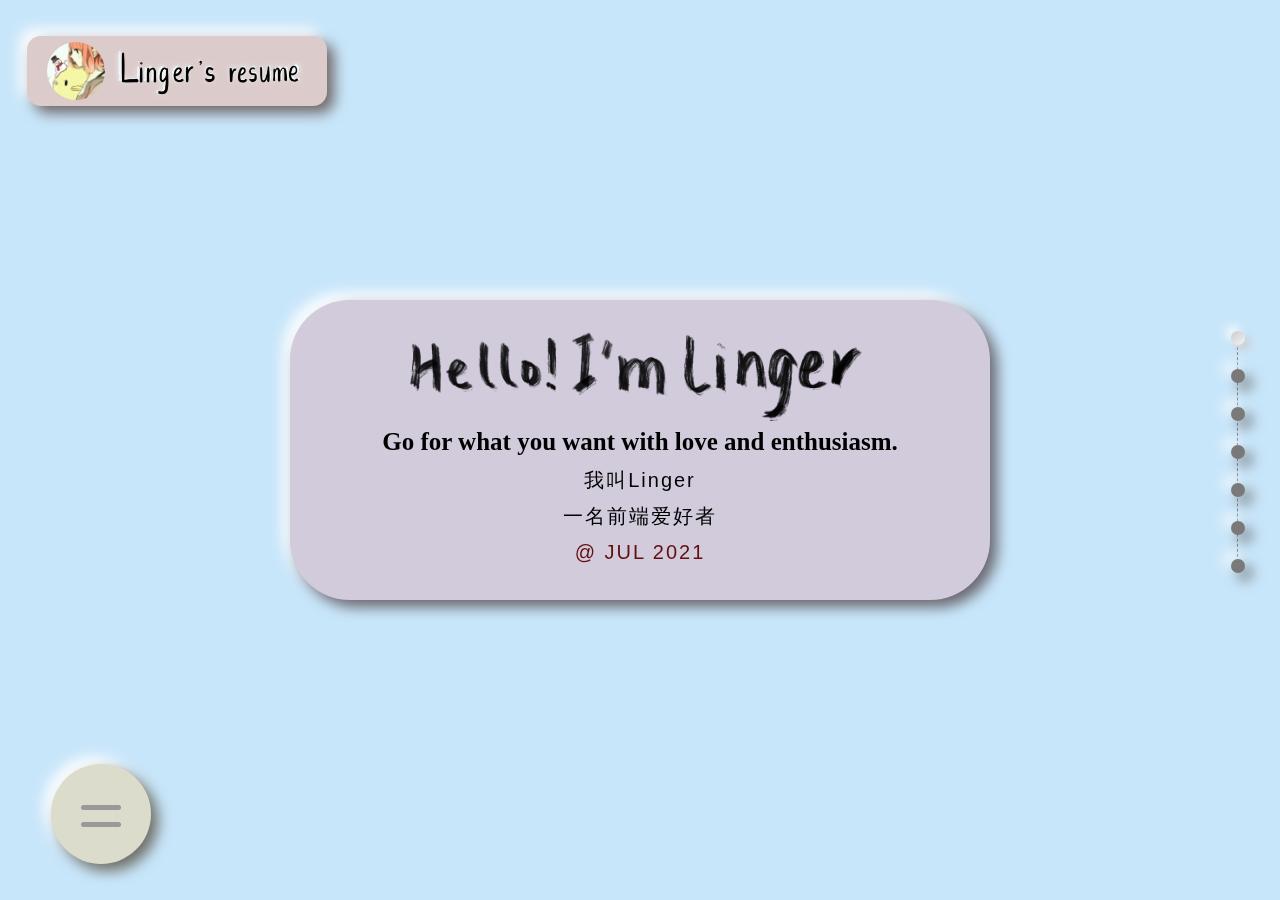
==== index.html @ 0b601ac6 "add ym2 content" ====
<!DOCTYPE html>
<html lang="en">
<head>
    <meta charset="UTF-8">
    <meta http-equiv="X-UA-Compatible" content="IE=edge">
    <meta name="viewport" content="width=device-width, initial-scale=1.0">
    <title>Linger的主页</title>

    <link rel="stylesheet" href="styles/style1.css">
<!-- 
    <script src="scripts/script1.js"></script> -->

</head>

<body>
    <!-- 左上信息栏 -->
    <a href="index.html" class="myresume-wrapper">
        <div class="myresume-img">
            <img src="imgs/touxiang.jpg" height="60px" width="60px" alt="头像">
        </div>
        <div class="myresume-p">
            <img src="imgs/resume2.png" height="58px"  alt="linger's resume">
            <!-- <div class="myresume-linger">Linger</div>
            <div class="myresume-resume">'s resume</div> -->
        </div>
    </a>
    <!-- 左下导航栏 -->
    <div class="navbar">
        <input type="checkbox">
        <ul>
            <li class="nav">首页</li>
            <li class="nav">关于我</li>
            <li class="nav">技能</li>
            <li class="nav">我的经历</li>
            <li class="nav">我的作品</li>
            <li class="nav">兴趣</li>
            <li class="nav">联系我</li>
        </ul> 
        <span></span>
        <span></span>
    </div>
    
    <!-- 页面！ -->
    <main class="items">
        <!-- 页面1 首页 -->
        <div id="ym1" class="item ym-active">
            <div class="ym1-mid">
                <img src="imgs/hello2.png" height="90px" alt="hello!i'm linger">
                <!-- <h1>hello!I'm Linger!</h1> -->
                <strong>Go for what you want with love and enthusiasm.</strong>
                <p class="ym1-p1">我叫Linger</p>
                <p class="ym1-p2">一名前端爱好者</p>
                <!-- <strong>Go for what you want with love and enthusiasm.</strong> -->
                <p class="ym1-p3">@ JUL 2021</p>
            </div>
        </div>

        <!-- 页面2 关于我 -->
        <div id="ym2" class="item ym-next">
            <!-- 个人介绍 居中 -->
            <div class="ym2-intro">
                <div class="ym2-intro-l1"></div>
                <div class="ym2-intro-l2"></div>
                <div class="ym2-w">
                <img src="imgs/touxiang.jpg" height="200px" width="200px" alt="头像">
                </div>
                <div class="ym2-tx">
                    <h2 class="ym2-h21">-幸会，我是Linger！</h2>
                    <p>一名前端爱好者。前端即艺术~ 喜欢看些、整些花里胡哨的设计</p>
                    <h2 class="ym2-h22">-关于我</h2>
                    <p>坐标成都。现就读于电子科技大学软件工程专业</p>
                    <p>一点点编程基础  写一点文档  
                        测试优化些奇奇怪怪的东西  喜欢好看的事务  摄影  </p>
                    <p>前端学习ing  但又对UI起了兴趣w</p>
                </div>
            </div>
        </div>

        <!-- 页面3 技能 -->
        <div id="ym3" class="item">页面3</div>
        <!-- 页面4 我的经历 -->
        <div id="ym4" class="item">页面4</div>
        <!-- 页面5 我的作品 -->
        <div id="ym5" class="item">页面5</div>
        <!-- 页面6 兴趣 -->
        <div id="ym6" class="item">页面6</div>
        <!-- 页面7 联系我 -->
        <div id="ym7" class="item">页面7</div>
    </main>
    <!-- 那四个点 -->
    <ul class="pointlist">
        <li class="point point-active" data-index='0'></li>
        <li class="point" data-index='1'></li>
        <li class="point" data-index='2'></li>
        <li class="point" data-index='3'></li>
        <li class="point" data-index='4'></li>
        <li class="point" data-index='5'></li>
        <li class="point" data-index='6'></li>
    </ul>
    <script>
        window.onload = function(){
            //获取鼠标滚轮方向————
            // 获取id为ym1的div
            var ym1 = document.getElementById('ym1');
            var ym2 = document.getElementById('ym2');
            var ym3 = document.getElementById('ym3');
            var ym4 = document.getElementById('ym4');
            var ym5 = document.getElementById('ym5');
            var ym6 = document.getElementById('ym6');
            var ym7 = document.getElementById('ym7');
            // 为ym1绑定一个鼠标滚轮的事件
            ym1.onwheel = wheel;
            ym2.onwheel = wheel;
            ym3.onwheel = wheel;
            ym4.onwheel = wheel;
            ym5.onwheel = wheel;
            ym6.onwheel = wheel;
            ym7.onwheel = wheel;
            // var items = document.getElementsByClassName('item');
            // items.onwheel = wheel;
            function wheel(event) {
                event = event || window.event  //兼容处理。浏览器在IE/Opera中，用window.event写法；在Firefox里面,  用event写法。
                if (event.wheelDelta > 0) {
                    //alert("向上");
                    goPre();
                } else {
                    //alert("向下");
                    goNext();
                }
            }

            //网页切换实现
            var index = 0;//index表示第index个网页有active，在展示
            var items = document.getElementsByClassName('item');//网页
            var points = document.getElementsByClassName('point');//点
            var navs = document.getElementsByClassName('nav');//导航
            //先清除原有的active
            var clearActive = function() {
                for(var i=0;i<items.length;i++){
                    items[i].className = 'item';
                    points[i].className = 'point';
                }
            }
            // 给index的图片 和点 加上active   展示函数
            var goIndex = function () {
                clearActive();
                // if(index!=6)items[index+1].className = 'item ym-next';
                // if(index!=0)items[index-1].className = 'item ym-pre';
                items[index].className = 'item ym-active';
                points[index].className = 'point point-active';
            }
            // 当滚轮向下时的程序  下一页
            var goNext = function(){
                if (index < 6 ) {
                    index++;
                } 
                goIndex();
            }
            // 当滚轮向上时的程序 上一页
            var goPre = function(){
                if (index > 0) {
                    index--;
                } 
                goIndex();
            }
            //点的直接切换
            points[0].addEventListener('click',function () {
                index=0;
                goIndex();
            })
            points[1].addEventListener('click',function () {
                index=1;
                goIndex();
            })
            points[2].addEventListener('click',function () {
                index=2;
                goIndex();
            })
            points[3].addEventListener('click',function () {
                index=3;
                goIndex();
            })
            points[4].addEventListener('click',function () {
                index=4;
                goIndex();
            })
            points[5].addEventListener('click',function () {
                index=5;
                goIndex();
            })
            points[6].addEventListener('click',function () {
                index=6;
                goIndex();
            })
            //导航的切换==点
            navs[0].addEventListener('click',function () {
                index=0;
                goIndex();
            })
            navs[1].addEventListener('click',function () {
                index=1;
                goIndex();
            })
            navs[2].addEventListener('click',function () {
                index=2;
                goIndex();
            })
            navs[3].addEventListener('click',function () {
                index=3;
                goIndex();
            })
            navs[4].addEventListener('click',function () {
                index=4;
                goIndex();
            })
            navs[5].addEventListener('click',function () {
                index=5;
                goIndex();
            })
            navs[6].addEventListener('click',function () {
                index=6;
                goIndex();
            })

        }
            
    </script> 

</body>
</html>
---- styles/style1.css ----
html, body, div, span, applet, object, iframe,
h1, h2, h3, h4, h5, h6, p, blockquote, pre,
a, abbr, acronym, address, big, cite, code,
del, dfn, em, img, ins, kbd, q, s, samp,
small, strike, strong, sub, sup, tt, var,
b, u, i, center,
dl, dt, dd, ol, ul, li,
fieldset, form, label, legend,
table, caption, tbody, tfoot, thead, tr, th, td,
article, aside, canvas, details, embed, 
figure, figcaption, footer, header, hgroup, 
menu, nav, output, ruby, section, summary,
time, mark, audio, video {
	margin: 0;
	padding: 0;
	border: 0;
	font-size: 100%;
	font: inherit;
	vertical-align: baseline;
}
/* HTML5 display-role reset for older browsers */
article, aside, details, figcaption, figure, 
footer, header, hgroup, menu, nav, section {
	display: block;
}
body {
	line-height: 1;
}
ol, ul {
	list-style: none;
}
blockquote, q {
	quotes: none;
}
blockquote:before, blockquote:after,
q:before, q:after {
	content: '';
	content: none;
}
table {
	border-collapse: collapse;
	border-spacing: 0;
}
/* ——————————————————————以上是清空浏览器默认样式——————↑———————————————————— */

/* main{
	position:fixed;
	top: 0;
	left: 0;
	width:100%;
	height:100%;
	min-width: 1000px;
	z-index:-10;
	zoom: 1;
	background: linear-gradient(to right top,#b1f5e8,#6cdbeb);
	background-repeat: no-repeat;
	background-size: cover;
	-webkit-background-size: cover;
	-o-background-size: cover;
	background-position: center 0;
} */


/* ——————————————————————————7张网页——————start————————————————————————— */

.items{
	position: fixed;
	height: 100vh;
	width: 100vw;
}
#ym1{
	position: fixed;
	height: 100vh;
	width: 100vw;
	background:rgb(200, 230, 250);
}
#ym2{
	position: fixed;
	height: 100vh;
	width: 100vw;
	background:#cbd2dc;
}
#ym3{
	position: fixed;
	height: 100vh;
	width: 100vw;
	background:#cbdcdb;
}
#ym4{
	position: fixed;
	height: 100vh;
	width: 100vw;
	background:#cfdccb;
}
#ym5{
	position: fixed;
	height: 100vh;
	width: 100vw;
	background:#dcd3cb;
}
#ym6{
	position: fixed;
	height: 100vh;
	width: 100vw;
	background:#dccbcb;
}
#ym7{
	position: fixed;
	height: 100vh;
	width: 100vw;
	background:#d1cbdc;
}
.item{
/* 透明度（未显示时） */
opacity: 0;
/* 透明度？转换时间 */
transition: all 1s;
}
.ym-active{
    opacity: 1;/*透明度 （这是显示的时候）*/
    z-index: 10;
}


/* ——————————————————————————7张网页——————end————————————————————————— */



/* ————————————————————————右边的小圆点样式——————start———————————— */
.pointlist{
    position: fixed;
    right: 2.7%!important;
	top: 50%;
    width: 14px;
	margin-top: 14px;
	z-index: 100;
	transform: translate3d(0,-50%,0);
}
.point{
	display: block;
    position: relative;
    margin-bottom: 24px;
    width: 14px;
    height: 14px;
    border-radius: 7px;
    opacity: 1;
    background: #797979;
	box-shadow:  7px 7px 14px #727272,
            	 -7px -7px 14px #ffffff;
	z-index: 100;
    /* 加个 小手指   */
    cursor: pointer;
}
.point:hover{
	background: linear-gradient(145deg, #cccccc, #f3f3f3);
}
.point-active{
	background: linear-gradient(145deg, #cccccc, #f3f3f3);
	box-shadow:  5px 5px 10px #cccccc,
	             -5px -5px 10px #fafafa;
}

.pointlist:after {
    position: absolute;
    display: block;
    left: 0;
    width: 6px;
    border-right: 1px dashed #8c7576;
    content: '';
    height: 230px;/* 虚线长度 */
    top: 6px;
}
/* ————————————————————————右边的小圆点样式——————end———————————— */

/* ————————————————————————左上的信息栏resume——————start———————— */
/* 盒子大小 定位 */
.myresume-wrapper{
	margin-top: 4vh;
	margin-left: 3vh;
	position: fixed;
	height:70px ;
	width: 300px;
	z-index: 100;
	border-radius: 14px;
	background: #dccbcb;
	box-shadow:  7px 7px 14px #6e6666,
				-7px -7px 14px #ffffff;
}
.myresume-wrapper:hover{
	background: linear-gradient(145deg, #cccccc, #f3f3f3);
}
.myresume-img{
	margin-top: 6px;
	margin-left: 20px;
	height: 58px;
	width: 58px;
	border-radius: 29px;
	overflow: hidden;
	opacity: 1;
}
.myresume-p{
	position:absolute;
	top: 7px;
	left: 85px;
}


/* ————————————————————————左上的信息栏resume——————end———————— */

/* ————————————————————————左下的导航栏nav——————start———————— */
.navbar{
	position: fixed;
	left: 4vw;
	bottom: 4vh;
	padding: 20px;
	border-radius: 50px;
	/* 用flex竖着倒过来解决按钮在上面的问题 将按钮固定在下面 上拉菜单 */
	display: flex;
	flex-direction: column-reverse;

	background: #dbdccb;
	box-shadow:  7px 7px 14px #6e6e66,
            	 -7px -7px 14px #ffffff;
	z-index: 101;
}
.navbar input{
	width: 50px;
	height: 50px;
	margin-left: 5px;
	margin-top: 5px;
	margin-bottom: 5px;
	background: #dbdccb;
	/* 让框消失 */
	opacity: 0;
	    /* 加个 小手指   */
		cursor: pointer;
}
/* 2根线 */
.navbar span{
	position: absolute;
	left: 30px;
	bottom: 37px;
	width: 40px;
	height: 5px;
	border-radius: 15px;
	background-color: #999;
	/* 解决鼠标在线上点击时点不到按钮的问题 */
	pointer-events: none;
	transition: all 0.5s;
}
.navbar span:nth-child(4){
	bottom: 54px;
}

.navbar ul{
	height: 0px;
	width: 60px;
	overflow: hidden;
	transition: all 0.5s;
} 
.nav{
	height: 40px;
	font-size: 15px;
	font-weight: 700;
	line-height: 40px;
	text-align:center;
	border-radius: 10px;
	/* background-color: #fff; */
	    /* 加个 小手指   */
		cursor: pointer;
}
.nav:hover{
	background: linear-gradient(145deg, #c5c6b7, #eaebd9);
	box-shadow:  7px 7px 14px #d9dac9,
				-7px -7px 14px #dddecd;
}
.navbar input:checked ~ ul{
	height: 280px;
}
.navbar input:checked ~ span:nth-child(3){
	bottom: 46px;
	transform: rotate(-45deg);
	background-color: rgb(253, 182, 182);

}
.navbar input:checked ~ span:nth-child(4){
	bottom: 46px;
	transform: rotate(45deg);
	background-color: rgb(253, 182, 182);
}

/* ————————————————————————左下的导航栏nav——————end———————— */



/* ————————————————————————ym1———————————————start——————— */
/* 中间定位 */
.ym1-mid{
	position: absolute;
	height: 300px;
	width: 700px;
	/* 居中 */
	left: 50%;
	top: 50%;
	transform: translate3d(-50%,-50%,0);
	/* 拟态效果 */
	border-radius: 60px;
	/* 颜色选择 */
	/* background: #c8e6fa;
	box-shadow:  7px 7px 14px #8ca1af,
				-7px -7px 14px #ffffff; */
	/* background: #dccbcb;
	box-shadow:  7px 7px 14px #6e6666,
				-7px -7px 14px #ffffff; */
	background: #d1cbdc;
	box-shadow:  7px 7px 14px #69666e,
				-7px -7px 14px #ffffff;
	
	/* flex容器，子容器自动生成容器 */
	display:flex;
	flex-direction:column; /*开了会横过来，该步使竖直 */
	justify-content: center;
	align-items: center;
}
.ym1-mid:hover{
	/* background: linear-gradient(145deg, #b4cfe1, #d6f6ff); */
	background: linear-gradient(145deg, #bcb7c6, #e0d9eb);
}
.ym1-mid h1{
	font-size: 70px;
}
.ym1-mid p{
	font-size: 20px;
	margin: 8px;
	font-family:-apple-system, BlinkMacSystemFont, 'Segoe UI', Roboto, Oxygen, Ubuntu, Cantarell, 'Open Sans', 'Helvetica Neue', sans-serif;
	letter-spacing: 2px;
}
.ym1-p3{
	color: rgb(99, 15, 15);
}
.ym1-mid strong{
	font-size: 25px;
	font-weight: 800;
	margin: 8px;
	font-family: "微软雅黑";
}





/* ————————————————————————ym1————————————————end———————— */

/* ————————————————————————ym2———————————————start——————— */
.ym2-intro{
	position: absolute;
	height: 470px;
	width: 900px;
	border-radius: 60px;
	/* 居中 */
	left: 50%;
	top: 50%;
	transform: translate3d(-50%,-50%,0);
	background: #e3dcb5;
	box-shadow:  7px 7px 14px #726e5b,
				-7px -7px 14px #ffffff;
}
.ym2-w img{
	position: relative;
	margin-top: 10px;
	border-radius: 50%;
	left: 50%;
	transform: translate3d(-50%,0,0);
	box-shadow:  7px 7px 14px #6e6b57,
            	 -7px -7px 14px #ffffff;

}
.ym2-tx{
	margin-top: 10px;
	display:flex;
	flex-direction: column;
	justify-content: center;
}
.ym2-tx h2{
	border-radius: 5px;
	margin-top: 10px;
	padding: 5px;
	margin-left: 10%;
	font-size: 20px;
	letter-spacing: 2px;
	font-weight: 700;
	font-family: "Comic Sans MS";
	background: #cbdcdb;
	box-shadow: inset 4px 4px 8px #a2b0af,
				inset -4px -4px 8px #f4ffff;
}
.ym2-h21{
	width: 220px;
}
.ym2-h22{
	width: 110px;
}
.ym2-tx p{
	margin-top: 8px;
	margin-left: 10%;
	letter-spacing: 2px;
	font-size: 17px;
	font-weight: 500;
	font-family: "Comic Sans MS";
}
.ym2-intro-l1{
	position: absolute;
	margin-top: 25px;
	right: 5%;
	width: 20px;
	height: 400px;
	border-radius: 5px;
	background: #cbdcdb;
	box-shadow: inset 4px 4px 8px #a2b0af,
				inset -4px -4px 8px #f4ffff;
}
.ym2-intro-l2{
	position: absolute;
	margin-top: 125px;
	right: 10%;
	width: 20px;
	height: 300px;
	border-radius: 5px;
	background: #cbdcdb;
	box-shadow: inset 4px 4px 8px #a2b0af,
				inset -4px -4px 8px #f4ffff;
}











/* ————————————————————————ym2————————————————end———————— */
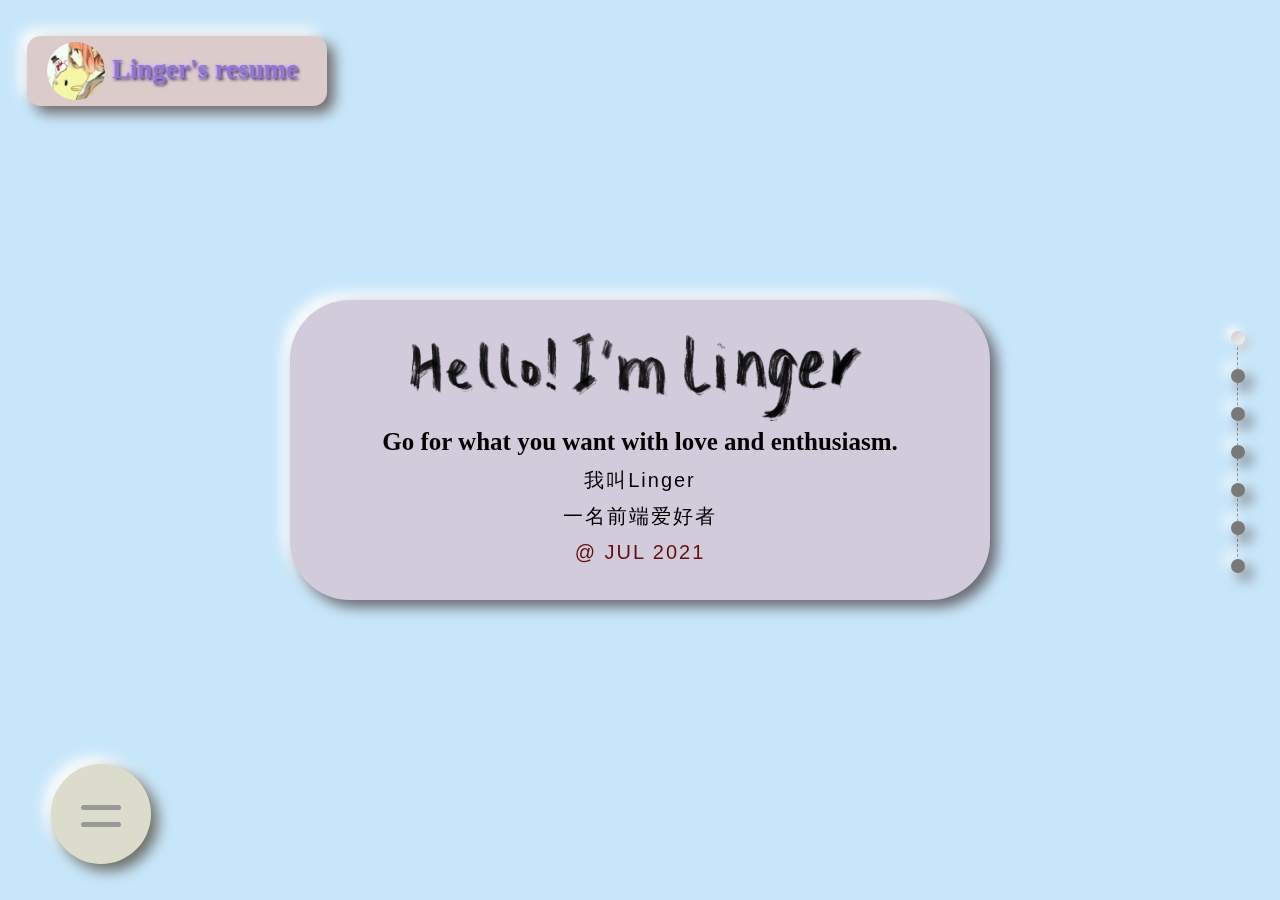
==== commit 877a105f: "add ym3 include action and some optimizations" ====
--- a/index.html
+++ b/index.html
@@ -19,9 +19,9 @@
             <img src="imgs/touxiang.jpg" height="60px" width="60px" alt="头像">
         </div>
         <div class="myresume-p">
-            <img src="imgs/resume2.png" height="58px"  alt="linger's resume">
-            <!-- <div class="myresume-linger">Linger</div>
-            <div class="myresume-resume">'s resume</div> -->
+            <!-- 减少图片使用 加载太慢了 -->
+            <!-- <img src="imgs/resume2.png" height="58px"  alt="linger's resume"> -->
+            <div class="myresume-linger">Linger's resume</div>
         </div>
     </a>
     <!-- 左下导航栏 -->
@@ -77,7 +77,46 @@
         </div>
 
         <!-- 页面3 技能 -->
-        <div id="ym3" class="item">页面3</div>
+        <div id="ym3" class="item">
+            <!-- 大盒子 -->
+            <div class="ym3-w">
+                <!-- 左边的标题 -->
+                <div class="ym3-h1">
+                    <h1>&nbsp;S<br>
+                        &nbsp;&nbsp;&nbsp;K<br>
+                        &nbsp;&nbsp;I<br>
+                        &nbsp;L<br>
+                        &nbsp;&nbsp;&nbsp;L<br>
+                        &nbsp;S</h1>
+                </div>
+                <!-- 技能框 右上 -->
+                <div class="ym3-sk-jnk">
+                    <ul class="ym3-sk-w">
+                        <li class="ym3-sk">HTML</li>
+                        <li class="ym3-sk">C</li>
+                        <li class="ym3-sk">CSS</li>
+                        <li class="ym3-sk">JS</li>
+                    </ul>
+                    <ul class="ym3-sk-jntd">
+                        <li class=""></li>
+                        <li class=""></li>
+                        <li class=""></li>
+                        <li class=""></li>
+                    </ul>
+                    <ul class="ym3-sk-jnt">
+                        <li class="html"></li>
+                        <li class="c"></li>
+                        <li class="css"></li>
+                        <li class="js"></li>
+                    </ul>
+                </div>
+                <!-- 右下的3个小框 -->
+                <div class="ym3-sk-qt1">Photography</div>
+                <div class="ym3-sk-qt2">procreate</div>
+                <div class="ym3-sk-qt3">design</div>
+            </div>
+        </div>
+
         <!-- 页面4 我的经历 -->
         <div id="ym4" class="item">页面4</div>
         <!-- 页面5 我的作品 -->
@@ -134,6 +173,9 @@
             var items = document.getElementsByClassName('item');//网页
             var points = document.getElementsByClassName('point');//点
             var navs = document.getElementsByClassName('nav');//导航
+
+            var ym3show = document.getElementsByClassName('ym3-sk-jnt')//第3页动画
+
             //先清除原有的active
             var clearActive = function() {
                 for(var i=0;i<items.length;i++){
@@ -146,8 +188,10 @@
                 clearActive();
                 // if(index!=6)items[index+1].className = 'item ym-next';
                 // if(index!=0)items[index-1].className = 'item ym-pre';
+                if (index == 2){ym3show[0].className = 'ym3-sk-jnt ym3-sk-jnt-show';}
                 items[index].className = 'item ym-active';
                 points[index].className = 'point point-active';
+            
             }
             // 当滚轮向下时的程序  下一页
             var goNext = function(){
--- a/styles/style1.css
+++ b/styles/style1.css
@@ -124,17 +124,17 @@
 
 /* ——————————————————————————7张网页——————end————————————————————————— */
 
-
-
 /* ————————————————————————右边的小圆点样式——————start———————————— */
 .pointlist{
     position: fixed;
     right: 2.7%!important;
+	/* 居中 */
 	top: 50%;
+	transform: translate3d(0,-50%,0);
+
     width: 14px;
 	margin-top: 14px;
 	z-index: 100;
-	transform: translate3d(0,-50%,0);
 }
 .point{
 	display: block;
@@ -151,25 +151,30 @@
     /* 加个 小手指   */
     cursor: pointer;
 }
+/* hover凹下去 */
 .point:hover{
 	background: linear-gradient(145deg, #cccccc, #f3f3f3);
 }
+/* active按下去 */
 .point-active{
 	background: linear-gradient(145deg, #cccccc, #f3f3f3);
 	box-shadow:  5px 5px 10px #cccccc,
 	             -5px -5px 10px #fafafa;
 }
-
+/* 来根虚线 */
 .pointlist:after {
     position: absolute;
+    top: 6px;
     display: block;
     left: 0;
     width: 6px;
-    border-right: 1px dashed #8c7576;
+	/* 右边框 1px 虚线 颜色 */
+    border-right: 1px dashed #8c7576; 
+	/* 给个content才能显示出来边框 */
     content: '';
     height: 230px;/* 虚线长度 */
-    top: 6px;
-}
+}
+
 /* ————————————————————————右边的小圆点样式——————end———————————— */
 
 /* ————————————————————————左上的信息栏resume——————start———————— */
@@ -186,6 +191,7 @@
 	box-shadow:  7px 7px 14px #6e6666,
 				-7px -7px 14px #ffffff;
 }
+/* hover凹下去 */
 .myresume-wrapper:hover{
 	background: linear-gradient(145deg, #cccccc, #f3f3f3);
 }
@@ -194,8 +200,10 @@
 	margin-left: 20px;
 	height: 58px;
 	width: 58px;
+    /* 变成圆的头像 */
 	border-radius: 29px;
 	overflow: hidden;
+	
 	opacity: 1;
 }
 .myresume-p{
@@ -203,7 +211,20 @@
 	top: 7px;
 	left: 85px;
 }
-
+/* linger's resume的样式 */
+.myresume-linger{
+	margin-top: 13px;
+	font-family: "Comic Sans MS";
+	font-size: 27px;
+	font-weight: 600;
+	/* 不换行 */
+	white-space:nowrap;
+
+	color: #9077d4;
+	text-shadow:  1.5px 1.5px 3px #483c6a,
+				 -1.5px -1.5px 3px #d8b3ff;
+
+}
 
 /* ————————————————————————左上的信息栏resume——————end———————— */
 
@@ -223,6 +244,7 @@
             	 -7px -7px 14px #ffffff;
 	z-index: 101;
 }
+/* 定位按钮在左下角 */
 .navbar input{
 	width: 50px;
 	height: 50px;
@@ -251,37 +273,41 @@
 .navbar span:nth-child(4){
 	bottom: 54px;
 }
-
+/* 没点的时候ul菜单隐藏 */
 .navbar ul{
 	height: 0px;
 	width: 60px;
 	overflow: hidden;
 	transition: all 0.5s;
 } 
+/* 每个导航按钮的样式 */
 .nav{
 	height: 40px;
 	font-size: 15px;
 	font-weight: 700;
+	border-radius: 10px;
+	/* 居中 */
 	line-height: 40px;
 	text-align:center;
-	border-radius: 10px;
-	/* background-color: #fff; */
+	/* background-color: #fff; 用来看看位置 */
 	    /* 加个 小手指   */
 		cursor: pointer;
 }
+/* hover凹下去 */
 .nav:hover{
 	background: linear-gradient(145deg, #c5c6b7, #eaebd9);
 	box-shadow:  7px 7px 14px #d9dac9,
 				-7px -7px 14px #dddecd;
 }
+/* 点了之后ul从height从0到280px */
 .navbar input:checked ~ ul{
 	height: 280px;
 }
+/* 这里之前横着的2跟线旋转交叉变成 ×  */
 .navbar input:checked ~ span:nth-child(3){
 	bottom: 46px;
 	transform: rotate(-45deg);
 	background-color: rgb(253, 182, 182);
-
 }
 .navbar input:checked ~ span:nth-child(4){
 	bottom: 46px;
@@ -345,28 +371,26 @@
 	font-family: "微软雅黑";
 }
 
-
-
-
-
 /* ————————————————————————ym1————————————————end———————— */
 
 /* ————————————————————————ym2———————————————start——————— */
+/* 中间的大框定位 */
 .ym2-intro{
 	position: absolute;
 	height: 470px;
 	width: 900px;
 	border-radius: 60px;
-	/* 居中 */
+	/* 居中 偏右下一点点*/
 	left: 50%;
 	top: 50%;
-	transform: translate3d(-50%,-50%,0);
+	transform: translate3d(-45%,-45%,0);
 	background: #e3dcb5;
 	box-shadow:  7px 7px 14px #726e5b,
 				-7px -7px 14px #ffffff;
 }
+/* 圆 头像 */
 .ym2-w img{
-	position: relative;
+	position: relative; /* 不用ab 会塌陷因为下面的tx没给定位 */
 	margin-top: 10px;
 	border-radius: 50%;
 	left: 50%;
@@ -375,6 +399,7 @@
             	 -7px -7px 14px #ffffff;
 
 }
+/* 下面的介绍tx 用弹性布局 */
 .ym2-tx{
 	margin-top: 10px;
 	display:flex;
@@ -394,12 +419,6 @@
 	box-shadow: inset 4px 4px 8px #a2b0af,
 				inset -4px -4px 8px #f4ffff;
 }
-.ym2-h21{
-	width: 220px;
-}
-.ym2-h22{
-	width: 110px;
-}
 .ym2-tx p{
 	margin-top: 8px;
 	margin-left: 10%;
@@ -407,6 +426,13 @@
 	font-size: 17px;
 	font-weight: 500;
 	font-family: "Comic Sans MS";
+}
+/* 凹下去的2个 */
+.ym2-h21{
+	width: 220px;
+}
+.ym2-h22{
+	width: 110px;
 }
 .ym2-intro-l1{
 	position: absolute;
@@ -431,15 +457,244 @@
 				inset -4px -4px 8px #f4ffff;
 }
 
-
-
-
-
-
-
-
-
-
-
 /* ————————————————————————ym2————————————————end———————— */
 
+/* ————————————————————————ym3———————————————start——————— */
+/* 整体定位到中偏一点点右 */
+.ym3-w{
+	width: 650px;
+	height: 420px;
+	position: absolute;
+	left: 50%;
+	top: 50%;
+	transform: translate3d(-45%,-50%,0);
+}
+/* SKILLS块 */
+.ym3-h1{
+	width: 100px;
+	height: 400px;
+	border-radius: 30px;
+	position: absolute;
+	left: 0;
+	top: 0;
+	background: #bdc4e5;
+	box-shadow:  10px 10px 20px #5f6273,
+				 -10px -10px 20px #ffffff;
+}
+.ym3-h1:hover{
+	background: linear-gradient(145deg, #aab0ce, #cad2f5);
+}
+.ym3-h1 h1{
+	margin-top: 30px;
+	font-size: 55px;
+	font-family:"Comic Sans MS" ;
+	/* 字体颜色可改进一下emmm */
+	color: rgb(231, 114, 114);
+	text-shadow: 3px 3px 6px #5c4141,
+				-3px -3px 6px #e9caca;
+}
+/* 技能条块 */
+.ym3-sk-w{
+	width: 500px;
+	height: 300px;
+	border-radius: 40px;
+	position: absolute;
+	left: 150px;
+	top: 0;
+	background: #b7bed7;
+	box-shadow:  10px 10px 20px #5c5f6c,
+				-10px -10px 20px #ffffff;
+}
+.ym3-sk{
+	font-size: 30px;
+	font-family:"Comic Sans MS" ;
+	font-weight: 600;
+	margin-top: 33px;
+	margin-left: 30px;
+	color:#c8e6fa;
+	text-shadow:  2px 2px 4px #64737d,
+				 -2px -2px 4px #ffffff;
+}
+.ym3-sk-jntd,.ym3-sk-jnt{
+	position: absolute;
+	left: 300px;
+	top: 0;
+}
+.ym3-sk-jnt{
+	margin-top: -5px;
+}
+.ym3-sk-jntd ul{
+	width: 300px;
+}
+.ym3-sk-jntd li{
+	width: 300px;
+	border-radius: 15px;
+	margin-top: 33px;
+	height: 30px;
+	background: #c8e6fa;
+	box-shadow: inset 3px 3px 6px #a0b8c8,
+				inset -3px -3px 6px #f0ffff;
+	/* background: #b7bed7;
+	box-shadow: inset 3px 3px 6px #9298ac,
+				inset -3px -3px 6px #dce4ff; */
+}
+/* 技能进度 */
+.ym3-sk-jnt li{
+	content: "";
+	display: block;
+	border-radius: 10px;
+	margin-left: 7px;
+	margin-top: 43px;
+	height: 20px;
+	/* 颜色 */
+	/* background: #c8e6fa;
+	box-shadow:  1px 1px 2px #a0b8c8,
+				-1px -1px 2px #f0ffff; */
+	
+	/* background: #b7bed7;
+	box-shadow:  2px 2px 4px #9298ac,
+					-2px -2px 4px #dce4ff; */
+	
+	background: #d7adad;
+	box-shadow:  2px 2px 4px #ac8a8a,
+					-2px -2px 4px #ffd0d0;
+}
+.ym3-sk-jnt li:hover{
+	/* background: linear-gradient(145deg, #c4cbe6, #a5abc2); */
+	background: linear-gradient(145deg, #e6b9b9, #c29c9c);
+}
+
+/* 加载技能条动画 */
+.ym3-sk-jnt-show>.html{
+	animation-name: html;
+}
+.ym3-sk-jnt-show>.c{
+	animation-name: c;
+}
+.ym3-sk-jnt-show>.css{
+	animation-name: css;
+}
+.ym3-sk-jnt-show>.js{
+	animation-name: js;
+}
+.ym3-sk-jnt-show li{
+	animation-duration: 1.2s;
+	animation-fill-mode: forwards;
+	animation-timing-function: ease-in-out;
+	animation-delay:1s;
+}
+@keyframes html {
+	from {
+		width: 0;
+	  }
+	  to {
+		width: 3600%;
+	  }
+}
+@keyframes c {
+	from {
+		width: 0;
+	  }
+	  to {
+		width: 3000%;
+	  }
+}
+@keyframes css {
+	from {
+		width: 0;
+	  }
+	  to {
+		width: 2300%;
+	  }
+}
+@keyframes js {
+	from {
+		width: 0;
+	  }
+	  to {
+		width: 1000%;
+	  }
+}
+
+/* 下面的3个小块 都有hover凹下去*/
+.ym3-sk-qt1{
+	width: 133px;
+	height: 70px;
+	border-radius: 60px;
+	position: absolute;
+	margin-top: 330px;
+	left: 150px;
+
+	background: #dcd3cb;
+	box-shadow:  10px 10px 20px #6e6a66,
+				-10px -10px 20px #ffffff;
+	
+	/* 字体与居中 */
+	font-family: 'Comic Sans MS';
+	font-size: 20px;
+	line-height: 70px;
+	text-align:center;
+
+}
+.ym3-sk-qt1:hover{
+	background: linear-gradient(145deg, #c6beb7, #ebe2d9);
+}
+.ym3-sk-qt2{
+	width: 120px;
+	height: 70px;
+	border-radius: 60px;
+	position: absolute;
+	margin-top: 330px;
+	left: 347px;
+
+	background: #dccbd4;
+	box-shadow:  10px 10px 20px #6e666a,
+				 -10px -10px 20px #ffffff;
+	/* 字体与居中 */
+	font-family: 'Comic Sans MS';
+	font-size: 20px;
+	line-height: 70px;
+	text-align:center;
+
+}
+.ym3-sk-qt2:hover{
+	background: linear-gradient(145deg, #c6b7bf, #ebd9e3);
+}
+.ym3-sk-qt3{
+	width: 120px;
+	height: 70px;
+	border-radius: 60px;
+	position: absolute;
+	margin-top: 330px;
+	left: 530px;
+
+	background: #d5dccb;
+	box-shadow:  10px 10px 20px #6b6e66,
+				 -10px -10px 20px #ffffff;
+
+	/* 字体与居中 */
+	font-family: 'Comic Sans MS';
+	font-size: 20px;
+	line-height: 70px;
+	text-align:center;
+
+}
+.ym3-sk-qt3:hover{
+	background: linear-gradient(145deg, #c0c6b7, #e4ebd9);
+}
+
+
+/* ————————————————————————ym3————————————————end———————— */
+
+
+/* ————————————————————————ym4———————————————start——————— */
+/* ————————————————————————ym4————————————————end———————— */
+
+/* ————————————————————————ym5———————————————start——————— */
+/* ————————————————————————ym5————————————————end———————— */
+
+/* ————————————————————————ym6———————————————start——————— */
+/* ————————————————————————ym6————————————————end———————— */
+
+/* ————————————————————————ym7———————————————start——————— */
+/* ————————————————————————ym7————————————————end———————— */